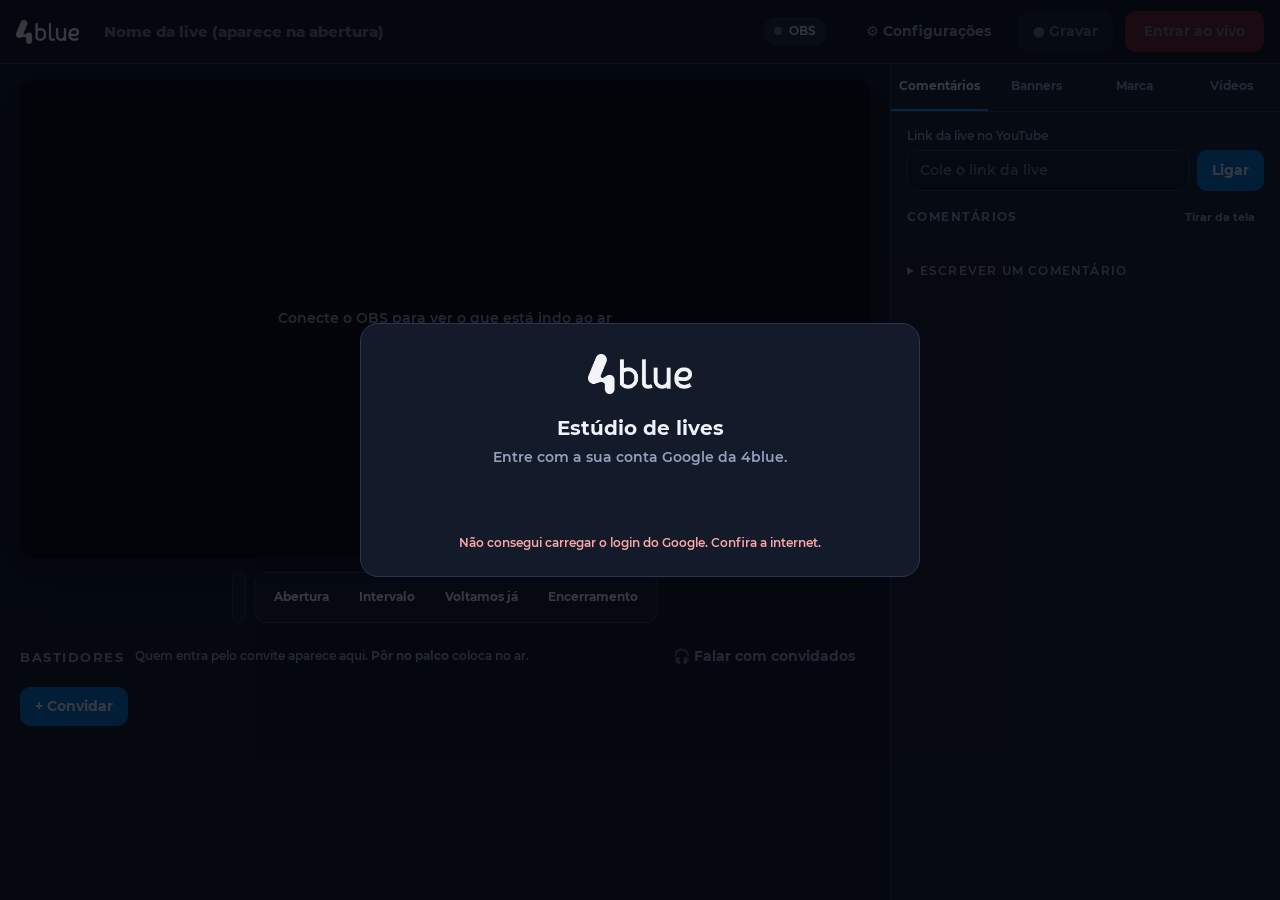
==== index.html @ a88ea900 "Painel novo estilo StreamYard, online com login Google" ====
<!doctype html>
<html lang="pt-BR"><head><meta charset="utf-8">
<meta name="viewport" content="width=device-width,initial-scale=1">
<title>Estúdio 4blue</title>
<style>
@font-face{font-family:Montserrat;font-weight:600;src:url(assets/Montserrat-SemiBold.ttf)}
@font-face{font-family:Montserrat;font-weight:700;src:url(assets/Montserrat-Bold.ttf)}
@font-face{font-family:Montserrat;font-weight:800;src:url(assets/Montserrat-ExtraBold.ttf)}
:root{--bg:#0c111c;--painel:#131a29;--card:#1a2335;--card2:#202b40;--linha:#2a3650;--txt:#eef2fb;--sub:#94a1bd;
  --azul:#0072CE;--ciano:#1998FF;--vivo:#e5383b;--ok:#22c55e;--amarelo:#F6BF00}
*{box-sizing:border-box}
[hidden]{display:none!important}
html,body{height:100%}
body{margin:0;background:var(--bg);color:var(--txt);font:600 14px/1.4 Montserrat,system-ui,sans-serif;display:flex;flex-direction:column}
button,input,select,textarea{font:inherit;color:inherit}
input,select,textarea{background:#0e1524;border:1px solid var(--linha);border-radius:10px;padding:10px 12px;width:100%}
textarea{resize:vertical;min-height:64px}
input:focus,select:focus,textarea:focus{outline:2px solid var(--azul);border-color:transparent}
button{cursor:pointer;border:1px solid var(--linha);background:var(--card2);border-radius:10px;padding:9px 14px;font-weight:700;transition:background .15s,border-color .15s}
button:hover{border-color:var(--ciano)}
button:disabled{opacity:.45;cursor:not-allowed}
.pri{background:var(--azul);border-color:var(--azul)}
.pri:hover{background:#0a80e6}
.fantasma{background:transparent;border-color:transparent;color:var(--sub)}
.fantasma:hover{color:var(--txt);border-color:var(--linha)}
label.rot{display:block;font-size:12px;color:var(--sub);margin:12px 0 5px}
.dica{color:var(--sub);font-size:12px;margin:6px 0 0;font-weight:600}

header{display:flex;align-items:center;gap:12px;padding:10px 16px;border-bottom:1px solid var(--linha);background:#0a0f19}
header img{height:24px}
#titulo{max-width:380px;background:transparent;border-color:transparent;font-weight:800;font-size:15px}
#titulo:hover{border-color:var(--linha)}
.esp{flex:1}
.pill{display:inline-flex;align-items:center;gap:7px;padding:6px 11px;border-radius:99px;background:var(--card);font-size:12px;cursor:default;white-space:nowrap}
.pill i{width:8px;height:8px;border-radius:50%;background:#64748b}
.pill.ok i{background:var(--ok)}.pill.erro i{background:var(--vivo)}
#stats{font-size:12px;color:var(--sub);white-space:nowrap}
#usuario{font-size:12px;color:var(--sub)}
#bVivo{background:var(--vivo);border-color:var(--vivo);padding:10px 18px}
#bVivo.no-ar{background:#3a1216;border-color:var(--vivo);color:#ffc9cb}
#bGravar.on{background:#7c2d12;border-color:#ea580c}

.app{flex:1;display:grid;grid-template-columns:1fr 390px;min-height:0}
@media(max-width:1100px){.app{grid-template-columns:1fr}}
.centro{padding:16px 20px;overflow:auto;display:flex;flex-direction:column;gap:14px;min-width:0}
aside{border-left:1px solid var(--linha);background:var(--painel);display:flex;flex-direction:column;min-height:0}

.palco{position:relative;max-width:1040px;width:100%;margin:0 auto;aspect-ratio:16/9;background:#000;border-radius:14px;overflow:hidden;box-shadow:0 10px 40px rgba(0,0,0,.4);flex:none}
.palco img{width:100%;height:100%;object-fit:contain;display:block}
.palco .vazio{position:absolute;inset:0;display:grid;place-items:center;color:var(--sub);text-align:center;padding:20px}
.palco .tag{position:absolute;top:12px;left:12px;background:rgba(0,0,0,.65);color:#fff;font-size:11px;font-weight:800;letter-spacing:.12em;padding:4px 10px;border-radius:6px}
.palco .tag.vivo{background:var(--vivo)}

.barra{max-width:1040px;width:100%;margin:0 auto;display:flex;gap:8px;flex-wrap:wrap;align-items:stretch;justify-content:center}
.barra .grupo{display:flex;gap:4px;background:var(--painel);padding:6px;border-radius:12px;border:1px solid var(--linha);align-items:stretch}
.lay{display:flex;flex-direction:column;align-items:center;justify-content:center;gap:4px;padding:7px 8px;min-width:70px;font-size:11px;background:transparent;border-color:transparent}
.lay svg{width:34px;height:20px}
.lay svg rect{fill:#6d7d9e}
.lay.sel{background:var(--azul);border-color:var(--azul)}
.lay.sel svg rect{fill:#fff}
.tela-b{font-size:12px;padding:9px 12px;background:transparent;border-color:transparent}
.tela-b.sel{background:var(--vivo);border-color:var(--vivo)}
#bVoltarPalco{background:var(--ok);border-color:var(--ok);color:#052e14}

.bast{max-width:1040px;width:100%;margin:0 auto}
.bast-topo{display:flex;align-items:center;gap:10px;margin-bottom:10px;flex-wrap:wrap}
.bast-topo h2{margin:0;font-size:13px;letter-spacing:.12em;text-transform:uppercase;color:var(--sub)}
.cards{display:grid;grid-template-columns:repeat(4,1fr);gap:12px}
@media(max-width:900px){.cards{grid-template-columns:repeat(2,1fr)}}
.pc{background:var(--card);border:2px solid var(--linha);border-radius:14px;overflow:hidden;display:flex;flex-direction:column}
.pc.no-palco{border-color:var(--vivo)}
.pc .mini{position:relative;aspect-ratio:16/9;background:#070b13;display:grid;place-items:center;color:#4b5875;font-size:12px;text-align:center;padding:6px}
.pc .mini iframe{position:absolute;inset:0;width:100%;height:100%;border:0;pointer-events:none}
.pc .mini .selo{position:absolute;top:8px;left:8px;background:var(--vivo);font-size:10px;font-weight:800;letter-spacing:.1em;padding:3px 8px;border-radius:5px;z-index:1;color:#fff}
.pc .info{padding:10px;display:flex;flex-direction:column;gap:8px}
.pc .nome{display:flex;align-items:center;gap:6px;min-height:22px}
.pc .nome b{flex:1;white-space:nowrap;overflow:hidden;text-overflow:ellipsis}
.pc .nome b.sem{color:var(--sub);font-weight:600}
.pc .med{height:4px;background:#0e1524;border-radius:2px;overflow:hidden}
.pc .med i{display:block;height:100%;width:0;background:var(--ok);transition:width .08s}
.pc .acoes{display:flex;gap:6px}
.pc .acoes .grande{flex:1;padding:9px 8px}
.pc.no-palco .acoes .grande{background:#3a1216;border-color:var(--vivo);color:#ffc9cb}
.ic{padding:8px 10px;min-width:38px}
.ic.mudo{background:#3a1216;border-color:var(--vivo)}

.abas{display:flex;border-bottom:1px solid var(--linha)}
.abas button{flex:1;border:0;border-radius:0;background:transparent;padding:14px 6px;color:var(--sub);font-size:12px;border-bottom:2px solid transparent}
.abas button.sel{color:var(--txt);border-bottom-color:var(--ciano)}
.aba{display:none;padding:16px;overflow:auto;flex:1}
.aba.sel{display:block}
.secao{margin-bottom:22px}
.secao h3{margin:0 0 10px;font-size:12px;letter-spacing:.12em;text-transform:uppercase;color:var(--sub);display:flex;align-items:center;gap:8px}
.secao h3 .esp{flex:1}
.item{background:var(--card);border:1px solid var(--linha);border-radius:12px;padding:10px 12px;margin-bottom:8px;cursor:pointer;display:flex;gap:10px;align-items:center}
.item:hover{border-color:var(--ciano)}
.item.on{border-color:var(--amarelo);background:#2a2410}
.item .t{flex:1;min-width:0}
.item .t b{display:block;white-space:nowrap;overflow:hidden;text-overflow:ellipsis}
.item .t small{color:var(--sub);display:block;overflow:hidden;text-overflow:ellipsis}
.item .t p{margin:2px 0 0;font-weight:600;word-break:break-word}
.item .x{background:transparent;border:0;color:var(--sub);padding:4px 6px}
.item .x:hover{color:var(--vivo)}
.item img{width:32px;height:32px;border-radius:50%;object-fit:cover;flex:none;align-self:flex-start}
.liga{display:flex;align-items:center;gap:10px}
.chave{position:relative;width:42px;height:24px;border-radius:99px;background:#334160;border:0;padding:0;flex:none}
.chave::after{content:"";position:absolute;top:3px;left:3px;width:18px;height:18px;border-radius:50%;background:#fff;transition:left .15s}
.chave.on{background:var(--ok)}
.chave.on::after{left:21px}
.temas{display:grid;grid-template-columns:1fr 1fr;gap:8px}
.tema{height:64px;border-radius:12px;border:2px solid var(--linha);display:flex;align-items:flex-end;padding:8px;font-size:12px}
.tema.sel{border-color:var(--ciano);box-shadow:0 0 0 2px var(--ciano)}
.tema[data-t=azul]{background:linear-gradient(135deg,#004882,#0072CE)}
.tema[data-t=black]{background:linear-gradient(135deg,#000,#2a2110);color:#E8C26A}
.chat{display:flex;flex-direction:column;gap:6px}
.vazio-txt{color:var(--sub);font-size:13px;padding:8px 0;line-height:1.5}

.fundo-modal{position:fixed;inset:0;background:rgba(3,6,12,.78);display:grid;place-items:center;z-index:20;padding:20px}
.modal{background:var(--painel);border:1px solid var(--linha);border-radius:18px;width:min(560px,100%);max-height:90vh;overflow:auto;padding:24px}
.modal h2{margin:0 0 6px;font-size:20px}
.modal .sub{color:var(--sub);margin:0 0 16px}
.modal .rodape{display:flex;gap:8px;justify-content:flex-end;margin-top:18px}
.passos{margin:0 0 14px;padding-left:20px;color:var(--sub)}
.passos li{margin-bottom:6px}
.passos b{color:var(--txt)}
.conv{background:var(--card);border:1px solid var(--linha);border-radius:12px;padding:12px;margin-bottom:10px}
.conv .linha{display:flex;gap:8px;align-items:center}
.conv .linha b{width:96px;flex:none;font-size:12px;color:var(--sub)}
details summary{cursor:pointer;color:var(--sub);font-size:12px;letter-spacing:.1em;text-transform:uppercase;margin:16px 0 8px}
.log{background:#070b13;border-radius:10px;padding:10px;font:12px/1.5 Consolas,monospace;max-height:150px;overflow:auto;color:#9fb3d9;white-space:pre-wrap;margin-top:10px}
.toast{position:fixed;bottom:20px;left:50%;transform:translateX(-50%);background:#111a2c;border:1px solid var(--ciano);padding:11px 18px;border-radius:12px;opacity:0;transition:opacity .25s;pointer-events:none;z-index:30;max-width:90vw}
.toast.on{opacity:1}
.pop{position:fixed;background:var(--painel);border:1px solid var(--linha);border-radius:12px;padding:8px;display:flex;gap:6px;z-index:10;box-shadow:0 10px 30px rgba(0,0,0,.5)}
.login{text-align:center}
.login img{height:40px;margin:6px 0 14px}
#gBotao{display:flex;justify-content:center;margin:18px 0 6px;min-height:44px}
</style></head>
<body>
<header>
  <img src="assets/logo-4blue-branca.png" alt="4blue">
  <input id="titulo" placeholder="Nome da live (aparece na abertura)">
  <span class="esp"></span>
  <span id="stats"></span>
  <span class="pill" id="pObs" title="Conexão com o OBS"><i></i><span>OBS</span></span>
  <span id="usuario"></span>
  <button class="fantasma" id="bConfig" title="Configurações">⚙ Configurações</button>
  <button id="bGravar" disabled>● Gravar</button>
  <button id="bVivo" disabled>Entrar ao vivo</button>
</header>

<div class="app">
  <section class="centro">
    <div class="palco" id="palco"><div class="vazio" id="palcoVazio">Conecte o OBS para ver o que está indo ao ar</div></div>

    <div class="barra">
      <div class="grupo" id="layouts" title="Como as pessoas aparecem na tela"></div>
      <div class="grupo" id="telas">
        <button class="tela-b" id="bVoltarPalco" hidden>◀ Voltar ao palco</button>
        <button class="tela-b" data-tela="ABERTURA">Abertura</button>
        <button class="tela-b" data-tela="INTERVALO">Intervalo</button>
        <button class="tela-b" data-tela="VOLTAMOS">Voltamos já</button>
        <button class="tela-b" data-tela="ENCERRAMENTO">Encerramento</button>
      </div>
    </div>

    <div class="bast">
      <div class="bast-topo">
        <h2>Bastidores</h2>
        <span class="dica" style="margin:0">Quem entra pelo convite aparece aqui. <b>Pôr no palco</b> coloca no ar.</span>
        <span class="esp"></span>
        <button class="fantasma" id="bFalar" title="Abre a sala para conversar com os convidados antes de entrarem">🎧 Falar com convidados</button>
        <button class="pri" id="bConvidar">+ Convidar</button>
      </div>
      <div class="cards" id="cards"></div>
    </div>
  </section>

  <aside>
    <div class="abas" id="abas">
      <button data-aba="aComent" class="sel">Comentários</button>
      <button data-aba="aBanner">Banners</button>
      <button data-aba="aMarca">Marca</button>
      <button data-aba="aMidia">Vídeos</button>
    </div>

    <div class="aba sel" id="aComent">
      <div id="chatConfig">
        <label class="rot" style="margin-top:0">Link da live no YouTube</label>
        <div style="display:flex;gap:8px"><input id="chatLink" placeholder="Cole o link da live"><button class="pri" id="bChat">Ligar</button></div>
        <p class="dica" id="chatStatus"></p>
      </div>
      <div class="secao" style="margin-top:14px">
        <h3>Comentários <span class="esp"></span><button class="fantasma" id="bTirarComent" style="padding:4px 8px;font-size:11px">Tirar da tela</button></h3>
        <div class="chat" id="chat"></div>
      </div>
      <details><summary>Escrever um comentário</summary>
        <input id="mNome" placeholder="Nome">
        <textarea id="mTexto" placeholder="Comentário" style="margin-top:6px"></textarea>
        <button id="bManual" style="margin-top:6px">Mostrar na live</button>
      </details>
    </div>

    <div class="aba" id="aBanner">
      <div class="secao">
        <h3>Nome na tela <span class="esp"></span><button class="fantasma" id="bTirarBanner" style="padding:4px 8px;font-size:11px">Tirar</button></h3>
        <div id="listaBanners"></div>
        <div style="display:flex;gap:6px;margin-top:6px"><input id="nbTitulo" placeholder="Nome ou título"><input id="nbSub" placeholder="Cargo (opcional)"><button id="bAddBanner" title="Adicionar">+</button></div>
        <p class="dica">Clique para mostrar. Clique de novo para tirar.</p>
      </div>
      <div class="secao">
        <h3>Letreiro <span class="esp"></span><button class="chave" id="kLetreiro" title="Mostrar letreiro"></button></h3>
        <textarea id="lTexto" placeholder="Texto que corre na parte de baixo da tela" rows="2"></textarea>
      </div>
      <div class="secao">
        <h3>Chamada com QR code <span class="esp"></span><button class="chave" id="kCta" title="Mostrar chamada"></button></h3>
        <input id="kTitulo" placeholder="Título (ex.: Garanta sua vaga)">
        <input id="kLink" placeholder="Link do QR code (https://...)" style="margin-top:6px">
        <input id="kLinkTexto" placeholder="Link escrito na tela (ex.: 4blue.com.br/oferta)" style="margin-top:6px">
        <input id="kTexto" placeholder="Texto pequeno (ex.: Aponte a câmera do celular)" style="margin-top:6px">
      </div>
    </div>

    <div class="aba" id="aMarca">
      <div class="secao">
        <h3>Tema</h3>
        <div class="temas"><button class="tema" data-t="azul">4blue</button><button class="tema" data-t="black">Black Friday</button></div>
      </div>
      <div class="secao"><div class="liga"><button class="chave" id="kLogo"></button><span>Logo no canto da tela</span></div></div>
      <div class="secao">
        <h3>Abertura</h3>
        <input id="tSub" placeholder="Subtítulo (ex.: Aula ao vivo com Renan Kaminski)">
        <label class="rot">Horário de início (contagem regressiva)</label>
        <input id="tInicio" type="time">
      </div>
      <details><summary>Textos das outras telas</summary>
        <label class="rot">Intervalo</label><input id="tTxtInt" placeholder="Aproveite para pegar uma água. Já voltamos.">
        <label class="rot">Voltamos já</label><input id="tTxtVolt" placeholder="Estamos ajustando a transmissão. Não saia daqui.">
        <label class="rot">Encerramento</label>
        <input id="tFimChapeu" placeholder="Obrigado por assistir">
        <input id="tFimTitulo" placeholder="Até a próxima" style="margin-top:6px">
        <input id="tFimTexto" placeholder="Texto" style="margin-top:6px">
      </details>
    </div>

    <div class="aba" id="aMidia">
      <div class="secao">
        <h3>Vídeos</h3>
        <div id="listaVideos"></div>
        <div style="display:flex;gap:6px;margin-top:6px"><input id="novoVideo" placeholder="Caminho do arquivo (ex.: F:\VIDEOS\vinheta.mp4)"><button id="bAddVideo" title="Adicionar">+</button></div>
        <p class="dica">No Windows: segure <b>Shift</b>, clique com o botão direito no vídeo e escolha <b>Copiar como caminho</b>. Quando o vídeo acaba, a live volta sozinha para o palco.</p>
      </div>
    </div>
  </aside>
</div>

<!-- Login -->
<div class="fundo-modal" id="mLogin" hidden><div class="modal login">
  <img src="assets/logo-4blue-branca.png" alt="4blue">
  <h2>Estúdio de lives</h2>
  <p class="sub">Entre com a sua conta Google da 4blue.</p>
  <div id="gBotao"></div>
  <p class="dica" id="loginErro" style="color:#fca5a5"></p>
</div></div>

<!-- Conectar ao OBS -->
<div class="fundo-modal" id="mConectar" hidden><div class="modal">
  <h2>Conectar ao OBS deste computador</h2>
  <p class="sub">Só na primeira vez em cada computador. Depois o painel conecta sozinho.</p>
  <ol class="passos">
    <li>Abra o <b>OBS</b> neste computador.</li>
    <li>No OBS: <b>Ferramentas → Configurações do servidor WebSocket</b> e marque <b>Habilitar</b>.</li>
    <li>Clique em <b>Mostrar informações de conexão</b>, copie a <b>senha</b> e cole aqui.</li>
  </ol>
  <label class="rot">Senha do OBS</label>
  <input id="cSenha" type="password" autocomplete="off" placeholder="cole a senha aqui">
  <p class="dica" id="conectarErro" style="color:#fca5a5"></p>
  <div class="rodape"><button class="fantasma" data-fechar>Depois</button><button class="pri" id="bConectar">Conectar</button></div>
</div></div>

<!-- Preparar o OBS -->
<div class="fundo-modal" id="mPreparar" hidden><div class="modal">
  <h2>Preparar o OBS</h2>
  <p class="sub" id="prepTexto">Vou criar as cenas, as telas e os filtros de som dentro do OBS. Leva uns segundos.</p>
  <div class="log" id="log" hidden></div>
  <div class="rodape"><button class="fantasma" id="bPrepDepois">Agora não</button><button class="pri" id="bPreparar">Preparar automaticamente</button></div>
</div></div>

<!-- Convidar -->
<div class="fundo-modal" id="mConvidar" hidden><div class="modal">
  <h2>Convidar pessoas</h2>
  <p class="sub">Escreva o nome e copie o convite. A mensagem já vai com o link de entrada e o teste de câmera: é só colar no WhatsApp.</p>
  <div id="listaConv"></div>
  <div class="rodape"><button class="pri" data-fechar>Pronto</button></div>
</div></div>

<!-- Configurações -->
<div class="fundo-modal" id="mConfig" hidden><div class="modal">
  <h2>Configurações</h2>
  <details open><summary>OBS deste computador</summary>
    <label class="rot" style="margin-top:0">Senha do WebSocket</label>
    <div style="display:flex;gap:8px"><input id="cSenha2" type="password" autocomplete="off"><button id="bReconectar">Conectar</button></div>
    <div style="display:flex;gap:8px;margin-top:8px"><input id="cHost" placeholder="127.0.0.1"><input id="cPorta" placeholder="4455" style="max-width:100px"></div>
  </details>
  <details><summary>Sala dos convidados</summary>
    <p class="dica" style="margin-top:0">Gere uma sala nova a cada live. Os convites antigos param de funcionar.</p>
    <div style="display:flex;gap:8px;margin-top:8px"><input id="cSala" placeholder="sala"><input id="cSenhaSala" placeholder="senha"></div>
    <button id="bSorteio" style="margin-top:8px">Gerar sala nova</button>
  </details>
  <details><summary>Avançado</summary>
    <div style="display:flex;gap:8px;flex-wrap:wrap">
      <button id="bRefazer" disabled>Refazer cenas do zero</button>
      <button id="bLinks">Copiar link da sala dos bastidores</button>
    </div>
    <div class="liga" style="margin-top:12px"><button class="chave on" id="kMinis"></button><span>Vídeo dos convidados nos bastidores (desligue se o PC ficar lento)</span></div>
    <div class="liga" style="margin-top:8px"><button class="chave on" id="kPrevia"></button><span>Prévia do que está no ar</span></div>
    <label class="rot" id="rotPasta">Pasta do Estúdio (só quando o painel é aberto do arquivo)</label>
    <input id="cPasta" placeholder="F:\4BLUE\ACESSO CLAUDE IA\ESTUDIO-4BLUE">
  </details>
  <div class="rodape"><button class="fantasma" id="bSair">Sair da conta</button><span class="esp"></span><button class="pri" data-fechar>Fechar</button></div>
</div></div>

<div class="toast" id="toast"></div>
<script src="config.js"></script>
<script src="obs.js"></script>
<script src="montar.js"></script>
<script src="painel.js"></script>
</body></html>
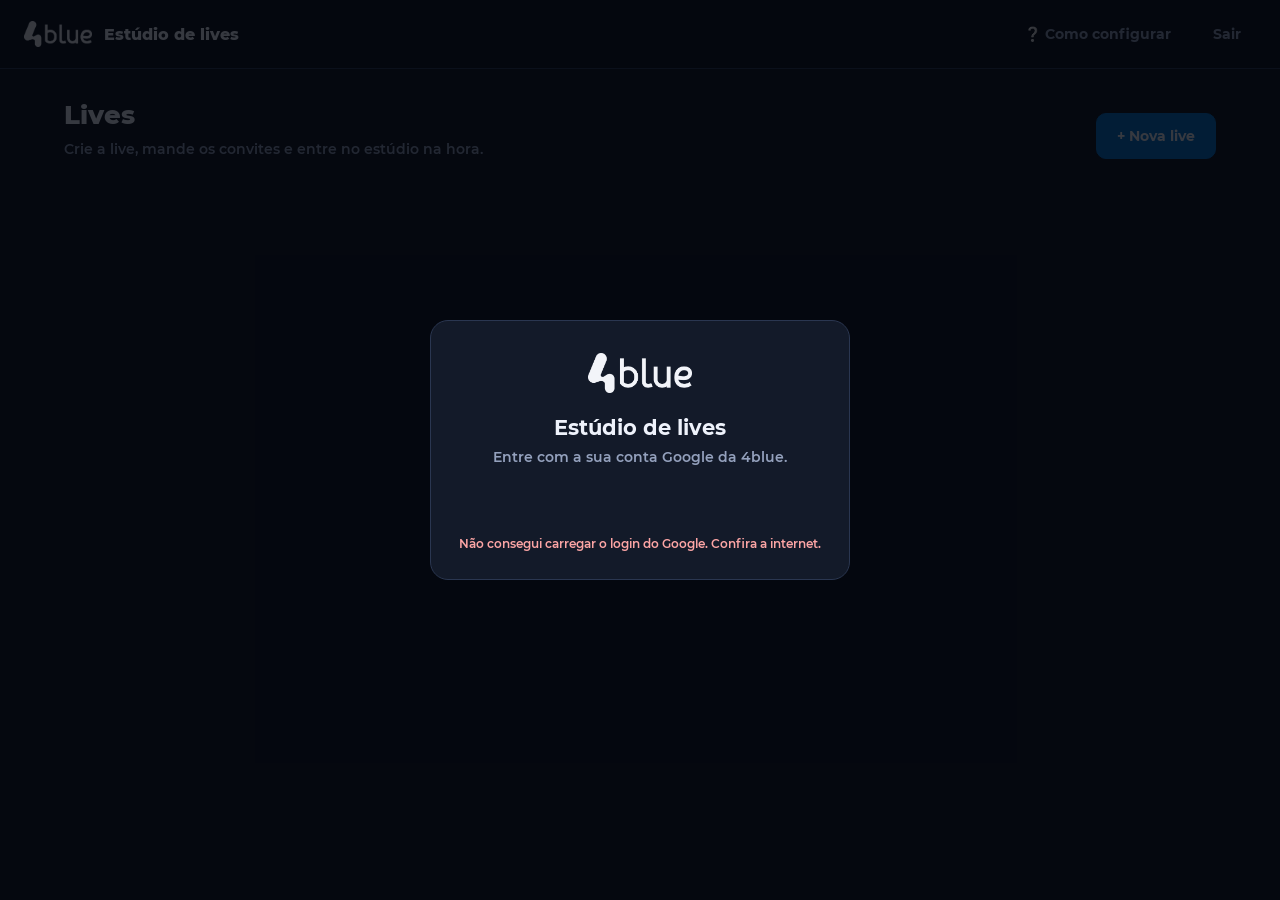
==== commit 86000d06: "Lives em cards, admins, chat com convidados, live gravada, YouTube" ====
--- a/index.html
+++ b/index.html
@@ -1,7 +1,7 @@
 <!doctype html>
 <html lang="pt-BR"><head><meta charset="utf-8">
 <meta name="viewport" content="width=device-width,initial-scale=1">
-<title>Estúdio 4blue</title>
+<title>Estúdio 4blue — lives</title>
 <style>
 @font-face{font-family:Montserrat;font-weight:600;src:url(assets/Montserrat-SemiBold.ttf)}
 @font-face{font-family:Montserrat;font-weight:700;src:url(assets/Montserrat-Bold.ttf)}
@@ -10,127 +10,93 @@
   --azul:#0072CE;--ciano:#1998FF;--vivo:#e5383b;--ok:#22c55e;--amarelo:#F6BF00}
 *{box-sizing:border-box}
 [hidden]{display:none!important}
-html,body{height:100%}
-body{margin:0;background:var(--bg);color:var(--txt);font:600 14px/1.4 Montserrat,system-ui,sans-serif;display:flex;flex-direction:column}
+body{margin:0;background:var(--bg);color:var(--txt);font:600 14px/1.45 Montserrat,system-ui,sans-serif;min-height:100vh}
 button,input,select,textarea{font:inherit;color:inherit}
 input,select,textarea{background:#0e1524;border:1px solid var(--linha);border-radius:10px;padding:10px 12px;width:100%}
-textarea{resize:vertical;min-height:64px}
+textarea{resize:vertical;min-height:70px}
 input:focus,select:focus,textarea:focus{outline:2px solid var(--azul);border-color:transparent}
-button{cursor:pointer;border:1px solid var(--linha);background:var(--card2);border-radius:10px;padding:9px 14px;font-weight:700;transition:background .15s,border-color .15s}
+button{cursor:pointer;border:1px solid var(--linha);background:var(--card2);border-radius:10px;padding:9px 14px;font-weight:700}
 button:hover{border-color:var(--ciano)}
-button:disabled{opacity:.45;cursor:not-allowed}
+button:disabled{opacity:.5;cursor:not-allowed}
 .pri{background:var(--azul);border-color:var(--azul)}
 .pri:hover{background:#0a80e6}
+.perigo{color:#fca5a5}
 .fantasma{background:transparent;border-color:transparent;color:var(--sub)}
 .fantasma:hover{color:var(--txt);border-color:var(--linha)}
-label.rot{display:block;font-size:12px;color:var(--sub);margin:12px 0 5px}
-.dica{color:var(--sub);font-size:12px;margin:6px 0 0;font-weight:600}
-
-header{display:flex;align-items:center;gap:12px;padding:10px 16px;border-bottom:1px solid var(--linha);background:#0a0f19}
-header img{height:24px}
-#titulo{max-width:380px;background:transparent;border-color:transparent;font-weight:800;font-size:15px}
-#titulo:hover{border-color:var(--linha)}
+a{color:var(--ciano)}
+label.rot{display:block;font-size:12px;color:var(--sub);margin:14px 0 5px}
+.dica{color:var(--sub);font-size:12px;margin:6px 0 0}
+.linha{display:flex;gap:8px;align-items:center}
+.linha>*{flex:1}
+.linha>button{flex:none}
+
+header{display:flex;align-items:center;gap:12px;padding:14px 24px;border-bottom:1px solid var(--linha);background:#0a0f19;position:sticky;top:0;z-index:5}
+header img{height:26px}
+header h1{margin:0;font-size:16px;font-weight:800}
 .esp{flex:1}
-.pill{display:inline-flex;align-items:center;gap:7px;padding:6px 11px;border-radius:99px;background:var(--card);font-size:12px;cursor:default;white-space:nowrap}
-.pill i{width:8px;height:8px;border-radius:50%;background:#64748b}
-.pill.ok i{background:var(--ok)}.pill.erro i{background:var(--vivo)}
-#stats{font-size:12px;color:var(--sub);white-space:nowrap}
 #usuario{font-size:12px;color:var(--sub)}
-#bVivo{background:var(--vivo);border-color:var(--vivo);padding:10px 18px}
-#bVivo.no-ar{background:#3a1216;border-color:var(--vivo);color:#ffc9cb}
-#bGravar.on{background:#7c2d12;border-color:#ea580c}
-
-.app{flex:1;display:grid;grid-template-columns:1fr 390px;min-height:0}
-@media(max-width:1100px){.app{grid-template-columns:1fr}}
-.centro{padding:16px 20px;overflow:auto;display:flex;flex-direction:column;gap:14px;min-width:0}
-aside{border-left:1px solid var(--linha);background:var(--painel);display:flex;flex-direction:column;min-height:0}
-
-.palco{position:relative;max-width:1040px;width:100%;margin:0 auto;aspect-ratio:16/9;background:#000;border-radius:14px;overflow:hidden;box-shadow:0 10px 40px rgba(0,0,0,.4);flex:none}
-.palco img{width:100%;height:100%;object-fit:contain;display:block}
-.palco .vazio{position:absolute;inset:0;display:grid;place-items:center;color:var(--sub);text-align:center;padding:20px}
-.palco .tag{position:absolute;top:12px;left:12px;background:rgba(0,0,0,.65);color:#fff;font-size:11px;font-weight:800;letter-spacing:.12em;padding:4px 10px;border-radius:6px}
-.palco .tag.vivo{background:var(--vivo)}
-
-.barra{max-width:1040px;width:100%;margin:0 auto;display:flex;gap:8px;flex-wrap:wrap;align-items:stretch;justify-content:center}
-.barra .grupo{display:flex;gap:4px;background:var(--painel);padding:6px;border-radius:12px;border:1px solid var(--linha);align-items:stretch}
-.lay{display:flex;flex-direction:column;align-items:center;justify-content:center;gap:4px;padding:7px 8px;min-width:70px;font-size:11px;background:transparent;border-color:transparent}
-.lay svg{width:34px;height:20px}
-.lay svg rect{fill:#6d7d9e}
-.lay.sel{background:var(--azul);border-color:var(--azul)}
-.lay.sel svg rect{fill:#fff}
-.tela-b{font-size:12px;padding:9px 12px;background:transparent;border-color:transparent}
-.tela-b.sel{background:var(--vivo);border-color:var(--vivo)}
-#bVoltarPalco{background:var(--ok);border-color:var(--ok);color:#052e14}
-
-.bast{max-width:1040px;width:100%;margin:0 auto}
-.bast-topo{display:flex;align-items:center;gap:10px;margin-bottom:10px;flex-wrap:wrap}
-.bast-topo h2{margin:0;font-size:13px;letter-spacing:.12em;text-transform:uppercase;color:var(--sub)}
-.cards{display:grid;grid-template-columns:repeat(4,1fr);gap:12px}
-@media(max-width:900px){.cards{grid-template-columns:repeat(2,1fr)}}
-.pc{background:var(--card);border:2px solid var(--linha);border-radius:14px;overflow:hidden;display:flex;flex-direction:column}
-.pc.no-palco{border-color:var(--vivo)}
-.pc .mini{position:relative;aspect-ratio:16/9;background:#070b13;display:grid;place-items:center;color:#4b5875;font-size:12px;text-align:center;padding:6px}
-.pc .mini iframe{position:absolute;inset:0;width:100%;height:100%;border:0;pointer-events:none}
-.pc .mini .selo{position:absolute;top:8px;left:8px;background:var(--vivo);font-size:10px;font-weight:800;letter-spacing:.1em;padding:3px 8px;border-radius:5px;z-index:1;color:#fff}
-.pc .info{padding:10px;display:flex;flex-direction:column;gap:8px}
-.pc .nome{display:flex;align-items:center;gap:6px;min-height:22px}
-.pc .nome b{flex:1;white-space:nowrap;overflow:hidden;text-overflow:ellipsis}
-.pc .nome b.sem{color:var(--sub);font-weight:600}
-.pc .med{height:4px;background:#0e1524;border-radius:2px;overflow:hidden}
-.pc .med i{display:block;height:100%;width:0;background:var(--ok);transition:width .08s}
-.pc .acoes{display:flex;gap:6px}
-.pc .acoes .grande{flex:1;padding:9px 8px}
-.pc.no-palco .acoes .grande{background:#3a1216;border-color:var(--vivo);color:#ffc9cb}
-.ic{padding:8px 10px;min-width:38px}
-.ic.mudo{background:#3a1216;border-color:var(--vivo)}
-
-.abas{display:flex;border-bottom:1px solid var(--linha)}
-.abas button{flex:1;border:0;border-radius:0;background:transparent;padding:14px 6px;color:var(--sub);font-size:12px;border-bottom:2px solid transparent}
-.abas button.sel{color:var(--txt);border-bottom-color:var(--ciano)}
-.aba{display:none;padding:16px;overflow:auto;flex:1}
-.aba.sel{display:block}
-.secao{margin-bottom:22px}
-.secao h3{margin:0 0 10px;font-size:12px;letter-spacing:.12em;text-transform:uppercase;color:var(--sub);display:flex;align-items:center;gap:8px}
-.secao h3 .esp{flex:1}
-.item{background:var(--card);border:1px solid var(--linha);border-radius:12px;padding:10px 12px;margin-bottom:8px;cursor:pointer;display:flex;gap:10px;align-items:center}
-.item:hover{border-color:var(--ciano)}
-.item.on{border-color:var(--amarelo);background:#2a2410}
-.item .t{flex:1;min-width:0}
-.item .t b{display:block;white-space:nowrap;overflow:hidden;text-overflow:ellipsis}
-.item .t small{color:var(--sub);display:block;overflow:hidden;text-overflow:ellipsis}
-.item .t p{margin:2px 0 0;font-weight:600;word-break:break-word}
-.item .x{background:transparent;border:0;color:var(--sub);padding:4px 6px}
-.item .x:hover{color:var(--vivo)}
-.item img{width:32px;height:32px;border-radius:50%;object-fit:cover;flex:none;align-self:flex-start}
-.liga{display:flex;align-items:center;gap:10px}
-.chave{position:relative;width:42px;height:24px;border-radius:99px;background:#334160;border:0;padding:0;flex:none}
-.chave::after{content:"";position:absolute;top:3px;left:3px;width:18px;height:18px;border-radius:50%;background:#fff;transition:left .15s}
-.chave.on{background:var(--ok)}
-.chave.on::after{left:21px}
-.temas{display:grid;grid-template-columns:1fr 1fr;gap:8px}
-.tema{height:64px;border-radius:12px;border:2px solid var(--linha);display:flex;align-items:flex-end;padding:8px;font-size:12px}
-.tema.sel{border-color:var(--ciano);box-shadow:0 0 0 2px var(--ciano)}
-.tema[data-t=azul]{background:linear-gradient(135deg,#004882,#0072CE)}
-.tema[data-t=black]{background:linear-gradient(135deg,#000,#2a2110);color:#E8C26A}
-.chat{display:flex;flex-direction:column;gap:6px}
-.vazio-txt{color:var(--sub);font-size:13px;padding:8px 0;line-height:1.5}
+main{max-width:1200px;margin:0 auto;padding:28px 24px 60px}
+.topo{display:flex;align-items:flex-end;gap:16px;margin-bottom:22px;flex-wrap:wrap}
+.topo h2{margin:0;font-size:26px;font-weight:800}
+.topo p{margin:4px 0 0;color:var(--sub)}
+.grade{display:grid;grid-template-columns:repeat(auto-fill,minmax(330px,1fr));gap:16px}
+.card{background:var(--card);border:1px solid var(--linha);border-radius:16px;overflow:hidden;display:flex;flex-direction:column}
+.card .capa{height:96px;padding:14px 16px;display:flex;flex-direction:column;justify-content:space-between;background:linear-gradient(135deg,#004882,#0072CE)}
+.card .capa.black{background:linear-gradient(135deg,#000,#2a2110)}
+.card .capa.gravada{background:linear-gradient(135deg,#1f2937,#4b5563)}
+.tags{display:flex;gap:6px;flex-wrap:wrap}
+.tag{font-size:10px;font-weight:800;letter-spacing:.08em;text-transform:uppercase;padding:3px 8px;border-radius:6px;background:rgba(0,0,0,.35)}
+.tag.hoje{background:var(--amarelo);color:#1b1400}
+.tag.vivo{background:var(--vivo)}
+.tag.fim{background:rgba(255,255,255,.15)}
+.card .quando{font-size:13px;font-weight:700}
+.card .corpo{padding:14px 16px;flex:1;display:flex;flex-direction:column;gap:10px}
+.card h3{margin:0;font-size:17px;line-height:1.25}
+.pessoas{display:flex;gap:6px;flex-wrap:wrap}
+.pessoa{font-size:12px;background:var(--card2);border-radius:99px;padding:3px 10px;color:var(--sub)}
+.yt{font-size:12px;color:var(--sub);display:flex;gap:6px;align-items:center;flex-wrap:wrap}
+.card .acoes{display:flex;gap:8px;padding:0 16px 16px;flex-wrap:wrap}
+.card .acoes .entrar{flex:1}
+.card .acoes .entrar button{color:#fff}
+.vazio{border:2px dashed var(--linha);border-radius:16px;padding:40px;text-align:center;color:var(--sub)}
+.secao-t{margin:34px 0 12px;font-size:12px;letter-spacing:.12em;text-transform:uppercase;color:var(--sub)}
 
 .fundo-modal{position:fixed;inset:0;background:rgba(3,6,12,.78);display:grid;place-items:center;z-index:20;padding:20px}
-.modal{background:var(--painel);border:1px solid var(--linha);border-radius:18px;width:min(560px,100%);max-height:90vh;overflow:auto;padding:24px}
-.modal h2{margin:0 0 6px;font-size:20px}
-.modal .sub{color:var(--sub);margin:0 0 16px}
-.modal .rodape{display:flex;gap:8px;justify-content:flex-end;margin-top:18px}
-.passos{margin:0 0 14px;padding-left:20px;color:var(--sub)}
-.passos li{margin-bottom:6px}
-.passos b{color:var(--txt)}
-.conv{background:var(--card);border:1px solid var(--linha);border-radius:12px;padding:12px;margin-bottom:10px}
-.conv .linha{display:flex;gap:8px;align-items:center}
-.conv .linha b{width:96px;flex:none;font-size:12px;color:var(--sub)}
-details summary{cursor:pointer;color:var(--sub);font-size:12px;letter-spacing:.1em;text-transform:uppercase;margin:16px 0 8px}
-.log{background:#070b13;border-radius:10px;padding:10px;font:12px/1.5 Consolas,monospace;max-height:150px;overflow:auto;color:#9fb3d9;white-space:pre-wrap;margin-top:10px}
+.modal{background:var(--painel);border:1px solid var(--linha);border-radius:18px;width:min(640px,100%);max-height:92vh;overflow:auto;padding:26px}
+.modal h2{margin:0 0 4px;font-size:21px}
+.modal .sub{color:var(--sub);margin:0 0 10px}
+.modal .rodape{display:flex;gap:8px;justify-content:flex-end;margin-top:22px;align-items:center}
+.tipos{display:grid;grid-template-columns:1fr 1fr;gap:10px}
+.tipo{border:2px solid var(--linha);border-radius:14px;padding:14px;text-align:left;background:var(--card)}
+.tipo b{display:block;margin-bottom:4px}
+.tipo span{color:var(--sub);font-size:12px;font-weight:600}
+.tipo.sel{border-color:var(--ciano);background:#13284a}
+.vaga{display:grid;grid-template-columns:90px 1fr 1fr;gap:8px;align-items:center;margin-bottom:8px}
+.vaga b{font-size:12px;color:var(--sub)}
+.chk{display:flex;gap:10px;align-items:flex-start;margin-top:12px;cursor:pointer}
+.chk input{width:18px;height:18px;margin-top:2px;flex:none;accent-color:var(--azul)}
+.adm{display:flex;gap:10px;align-items:center;padding:10px 0;border-bottom:1px solid var(--linha)}
+.adm .t{flex:1;min-width:0}
+.adm small{color:var(--sub);display:block}
+.adm select{width:auto}
+.caixa{background:var(--card);border:1px solid var(--linha);border-radius:12px;padding:14px;margin-top:10px}
+.conv{display:flex;gap:8px;align-items:center;padding:10px 0;border-bottom:1px solid var(--linha)}
+.conv .t{flex:1}
+.conv small{color:var(--sub);display:block}
+
+/* guia */
+.guia-passos{display:flex;gap:6px;margin:14px 0 18px}
+.guia-passos i{flex:1;height:4px;border-radius:2px;background:var(--linha)}
+.guia-passos i.on{background:var(--ciano)}
+.guia h3{margin:0 0 8px;font-size:18px}
+.guia ol,.guia ul{padding-left:20px;color:var(--sub);margin:8px 0}
+.guia li{margin-bottom:7px}
+.guia b{color:var(--txt)}
+.guia .ilus{background:var(--card);border:1px solid var(--linha);border-radius:12px;padding:12px 14px;margin:12px 0;font-size:13px;color:var(--sub)}
+kbd{background:#0e1524;border:1px solid var(--linha);border-radius:5px;padding:1px 6px;font-size:12px;color:var(--txt)}
+
 .toast{position:fixed;bottom:20px;left:50%;transform:translateX(-50%);background:#111a2c;border:1px solid var(--ciano);padding:11px 18px;border-radius:12px;opacity:0;transition:opacity .25s;pointer-events:none;z-index:30;max-width:90vw}
 .toast.on{opacity:1}
-.pop{position:fixed;background:var(--painel);border:1px solid var(--linha);border-radius:12px;padding:8px;display:flex;gap:6px;z-index:10;box-shadow:0 10px 30px rgba(0,0,0,.5)}
 .login{text-align:center}
 .login img{height:40px;margin:6px 0 14px}
 #gBotao{display:flex;justify-content:center;margin:18px 0 6px;min-height:44px}
@@ -138,123 +104,27 @@
 <body>
 <header>
   <img src="assets/logo-4blue-branca.png" alt="4blue">
-  <input id="titulo" placeholder="Nome da live (aparece na abertura)">
+  <h1>Estúdio de lives</h1>
   <span class="esp"></span>
-  <span id="stats"></span>
-  <span class="pill" id="pObs" title="Conexão com o OBS"><i></i><span>OBS</span></span>
   <span id="usuario"></span>
-  <button class="fantasma" id="bConfig" title="Configurações">⚙ Configurações</button>
-  <button id="bGravar" disabled>● Gravar</button>
-  <button id="bVivo" disabled>Entrar ao vivo</button>
+  <button class="fantasma" id="bGuia">❔ Como configurar</button>
+  <button class="fantasma" id="bAdmins" hidden>👥 Admins</button>
+  <button class="fantasma" id="bSair">Sair</button>
 </header>
 
-<div class="app">
-  <section class="centro">
-    <div class="palco" id="palco"><div class="vazio" id="palcoVazio">Conecte o OBS para ver o que está indo ao ar</div></div>
-
-    <div class="barra">
-      <div class="grupo" id="layouts" title="Como as pessoas aparecem na tela"></div>
-      <div class="grupo" id="telas">
-        <button class="tela-b" id="bVoltarPalco" hidden>◀ Voltar ao palco</button>
-        <button class="tela-b" data-tela="ABERTURA">Abertura</button>
-        <button class="tela-b" data-tela="INTERVALO">Intervalo</button>
-        <button class="tela-b" data-tela="VOLTAMOS">Voltamos já</button>
-        <button class="tela-b" data-tela="ENCERRAMENTO">Encerramento</button>
-      </div>
-    </div>
-
-    <div class="bast">
-      <div class="bast-topo">
-        <h2>Bastidores</h2>
-        <span class="dica" style="margin:0">Quem entra pelo convite aparece aqui. <b>Pôr no palco</b> coloca no ar.</span>
-        <span class="esp"></span>
-        <button class="fantasma" id="bFalar" title="Abre a sala para conversar com os convidados antes de entrarem">🎧 Falar com convidados</button>
-        <button class="pri" id="bConvidar">+ Convidar</button>
-      </div>
-      <div class="cards" id="cards"></div>
-    </div>
-  </section>
-
-  <aside>
-    <div class="abas" id="abas">
-      <button data-aba="aComent" class="sel">Comentários</button>
-      <button data-aba="aBanner">Banners</button>
-      <button data-aba="aMarca">Marca</button>
-      <button data-aba="aMidia">Vídeos</button>
-    </div>
-
-    <div class="aba sel" id="aComent">
-      <div id="chatConfig">
-        <label class="rot" style="margin-top:0">Link da live no YouTube</label>
-        <div style="display:flex;gap:8px"><input id="chatLink" placeholder="Cole o link da live"><button class="pri" id="bChat">Ligar</button></div>
-        <p class="dica" id="chatStatus"></p>
-      </div>
-      <div class="secao" style="margin-top:14px">
-        <h3>Comentários <span class="esp"></span><button class="fantasma" id="bTirarComent" style="padding:4px 8px;font-size:11px">Tirar da tela</button></h3>
-        <div class="chat" id="chat"></div>
-      </div>
-      <details><summary>Escrever um comentário</summary>
-        <input id="mNome" placeholder="Nome">
-        <textarea id="mTexto" placeholder="Comentário" style="margin-top:6px"></textarea>
-        <button id="bManual" style="margin-top:6px">Mostrar na live</button>
-      </details>
-    </div>
-
-    <div class="aba" id="aBanner">
-      <div class="secao">
-        <h3>Nome na tela <span class="esp"></span><button class="fantasma" id="bTirarBanner" style="padding:4px 8px;font-size:11px">Tirar</button></h3>
-        <div id="listaBanners"></div>
-        <div style="display:flex;gap:6px;margin-top:6px"><input id="nbTitulo" placeholder="Nome ou título"><input id="nbSub" placeholder="Cargo (opcional)"><button id="bAddBanner" title="Adicionar">+</button></div>
-        <p class="dica">Clique para mostrar. Clique de novo para tirar.</p>
-      </div>
-      <div class="secao">
-        <h3>Letreiro <span class="esp"></span><button class="chave" id="kLetreiro" title="Mostrar letreiro"></button></h3>
-        <textarea id="lTexto" placeholder="Texto que corre na parte de baixo da tela" rows="2"></textarea>
-      </div>
-      <div class="secao">
-        <h3>Chamada com QR code <span class="esp"></span><button class="chave" id="kCta" title="Mostrar chamada"></button></h3>
-        <input id="kTitulo" placeholder="Título (ex.: Garanta sua vaga)">
-        <input id="kLink" placeholder="Link do QR code (https://...)" style="margin-top:6px">
-        <input id="kLinkTexto" placeholder="Link escrito na tela (ex.: 4blue.com.br/oferta)" style="margin-top:6px">
-        <input id="kTexto" placeholder="Texto pequeno (ex.: Aponte a câmera do celular)" style="margin-top:6px">
-      </div>
-    </div>
-
-    <div class="aba" id="aMarca">
-      <div class="secao">
-        <h3>Tema</h3>
-        <div class="temas"><button class="tema" data-t="azul">4blue</button><button class="tema" data-t="black">Black Friday</button></div>
-      </div>
-      <div class="secao"><div class="liga"><button class="chave" id="kLogo"></button><span>Logo no canto da tela</span></div></div>
-      <div class="secao">
-        <h3>Abertura</h3>
-        <input id="tSub" placeholder="Subtítulo (ex.: Aula ao vivo com Renan Kaminski)">
-        <label class="rot">Horário de início (contagem regressiva)</label>
-        <input id="tInicio" type="time">
-      </div>
-      <details><summary>Textos das outras telas</summary>
-        <label class="rot">Intervalo</label><input id="tTxtInt" placeholder="Aproveite para pegar uma água. Já voltamos.">
-        <label class="rot">Voltamos já</label><input id="tTxtVolt" placeholder="Estamos ajustando a transmissão. Não saia daqui.">
-        <label class="rot">Encerramento</label>
-        <input id="tFimChapeu" placeholder="Obrigado por assistir">
-        <input id="tFimTitulo" placeholder="Até a próxima" style="margin-top:6px">
-        <input id="tFimTexto" placeholder="Texto" style="margin-top:6px">
-      </details>
-    </div>
-
-    <div class="aba" id="aMidia">
-      <div class="secao">
-        <h3>Vídeos</h3>
-        <div id="listaVideos"></div>
-        <div style="display:flex;gap:6px;margin-top:6px"><input id="novoVideo" placeholder="Caminho do arquivo (ex.: F:\VIDEOS\vinheta.mp4)"><button id="bAddVideo" title="Adicionar">+</button></div>
-        <p class="dica">No Windows: segure <b>Shift</b>, clique com o botão direito no vídeo e escolha <b>Copiar como caminho</b>. Quando o vídeo acaba, a live volta sozinha para o palco.</p>
-      </div>
-    </div>
-  </aside>
-</div>
+<main>
+  <div class="topo">
+    <div><h2>Lives</h2><p>Crie a live, mande os convites e entre no estúdio na hora.</p></div>
+    <span class="esp"></span>
+    <button class="pri" id="bNova" style="padding:12px 20px">+ Nova live</button>
+  </div>
+  <div id="proximas" class="grade"></div>
+  <div class="secao-t" id="tPassadas" hidden>Já aconteceram</div>
+  <div id="passadas" class="grade"></div>
+</main>
 
 <!-- Login -->
-<div class="fundo-modal" id="mLogin" hidden><div class="modal login">
+<div class="fundo-modal" id="mLogin" hidden><div class="modal login" style="width:min(420px,100%)">
   <img src="assets/logo-4blue-branca.png" alt="4blue">
   <h2>Estúdio de lives</h2>
   <p class="sub">Entre com a sua conta Google da 4blue.</p>
@@ -262,66 +132,97 @@
   <p class="dica" id="loginErro" style="color:#fca5a5"></p>
 </div></div>
 
-<!-- Conectar ao OBS -->
-<div class="fundo-modal" id="mConectar" hidden><div class="modal">
-  <h2>Conectar ao OBS deste computador</h2>
-  <p class="sub">Só na primeira vez em cada computador. Depois o painel conecta sozinho.</p>
-  <ol class="passos">
-    <li>Abra o <b>OBS</b> neste computador.</li>
-    <li>No OBS: <b>Ferramentas → Configurações do servidor WebSocket</b> e marque <b>Habilitar</b>.</li>
-    <li>Clique em <b>Mostrar informações de conexão</b>, copie a <b>senha</b> e cole aqui.</li>
-  </ol>
-  <label class="rot">Senha do OBS</label>
-  <input id="cSenha" type="password" autocomplete="off" placeholder="cole a senha aqui">
-  <p class="dica" id="conectarErro" style="color:#fca5a5"></p>
-  <div class="rodape"><button class="fantasma" data-fechar>Depois</button><button class="pri" id="bConectar">Conectar</button></div>
-</div></div>
-
-<!-- Preparar o OBS -->
-<div class="fundo-modal" id="mPreparar" hidden><div class="modal">
-  <h2>Preparar o OBS</h2>
-  <p class="sub" id="prepTexto">Vou criar as cenas, as telas e os filtros de som dentro do OBS. Leva uns segundos.</p>
-  <div class="log" id="log" hidden></div>
-  <div class="rodape"><button class="fantasma" id="bPrepDepois">Agora não</button><button class="pri" id="bPreparar">Preparar automaticamente</button></div>
-</div></div>
-
-<!-- Convidar -->
-<div class="fundo-modal" id="mConvidar" hidden><div class="modal">
-  <h2>Convidar pessoas</h2>
-  <p class="sub">Escreva o nome e copie o convite. A mensagem já vai com o link de entrada e o teste de câmera: é só colar no WhatsApp.</p>
+<!-- Nova / editar live -->
+<div class="fundo-modal" id="mLive" hidden><div class="modal">
+  <h2 id="lTituloModal">Nova live</h2>
+  <p class="sub">Dá para mudar tudo depois.</p>
+  <label class="rot">Título</label>
+  <input id="fTitulo" maxlength="100" placeholder="Ex.: Workshop Precificação Descomplicada" autocomplete="off">
+  <div class="linha" style="margin-top:0">
+    <div><label class="rot">Data</label><input id="fData" type="date"></div>
+    <div><label class="rot">Hora</label><input id="fHora" type="time"></div>
+  </div>
+  <label class="rot">Tipo</label>
+  <div class="tipos">
+    <button class="tipo" data-tipo="convidados"><b>🎙 Ao vivo</b><span>Apresentadores e convidados pela câmera, com tela compartilhada.</span></button>
+    <button class="tipo" data-tipo="gravada"><b>🎬 Vídeo gravado</b><span>Roda um vídeo como se fosse ao vivo, com contagem, logo e comentários.</span></button>
+  </div>
+
+  <div id="blocoConv">
+    <label class="rot">Quem vai participar (dá para completar depois)</label>
+    <div class="vaga"><b>Pessoa 1</b><input data-nome="c1" placeholder="Nome" autocomplete="off"><input data-cargo="c1" placeholder="Cargo (aparece na tela)" autocomplete="off"></div>
+    <div class="vaga"><b>Pessoa 2</b><input data-nome="c2" placeholder="Nome" autocomplete="off"><input data-cargo="c2" placeholder="Cargo" autocomplete="off"></div>
+    <div class="vaga"><b>Pessoa 3</b><input data-nome="c3" placeholder="Nome" autocomplete="off"><input data-cargo="c3" placeholder="Cargo" autocomplete="off"></div>
+    <div class="vaga"><b>Tela</b><input data-nome="tela" placeholder="Quem vai mostrar slides" autocomplete="off"><span></span></div>
+  </div>
+  <div id="blocoGravada" hidden>
+    <label class="rot">Vídeo (caminho do arquivo no PC que vai transmitir)</label>
+    <input id="fVideo" placeholder="Ex.: F:\LIVES\aula-gravada.mp4" autocomplete="off">
+    <p class="dica">No Windows: Shift + botão direito no arquivo → <b>Copiar como caminho</b>.</p>
+    <label class="chk"><input type="checkbox" id="fAuto" checked><span>Começar sozinho no horário (o estúdio precisa estar aberto no PC que transmite)</span></label>
+    <label class="chk"><input type="checkbox" id="fEncerrar" checked><span>Quando o vídeo acabar, mostrar o encerramento e terminar a live</span></label>
+  </div>
+
+  <details style="margin-top:16px"><summary style="cursor:pointer;color:var(--sub);font-size:12px;letter-spacing:.1em;text-transform:uppercase">Mais opções</summary>
+    <label class="rot">Descrição (vai para o YouTube)</label>
+    <textarea id="fDesc" maxlength="1500"></textarea>
+    <div class="linha">
+      <div><label class="rot">Quem pode ver no YouTube</label>
+        <select id="fPriv"><option value="public">Pública</option><option value="unlisted">Não listada</option><option value="private">Privada</option></select></div>
+      <div><label class="rot">Visual</label>
+        <select id="fTema"><option value="azul">4blue (azul)</option><option value="black">Black Friday</option></select></div>
+    </div>
+    <label class="rot">Subtítulo da tela de abertura</label>
+    <input id="fSub" placeholder="Ex.: Aula ao vivo com Renan Kaminski" autocomplete="off">
+  </details>
+
+  <label class="chk" id="rotYt"><input type="checkbox" id="fYt"><span id="txtYt">Criar a live no YouTube agora</span></label>
+  <div class="rodape">
+    <button class="fantasma perigo" id="bApagar" hidden>Apagar live</button>
+    <span class="esp"></span>
+    <button class="fantasma" data-fechar>Cancelar</button>
+    <button class="pri" id="bSalvar">Criar live</button>
+  </div>
+</div></div>
+
+<!-- Convites e YouTube de uma live -->
+<div class="fundo-modal" id="mConv" hidden><div class="modal">
+  <h2>Convites</h2>
+  <p class="sub" id="convTitulo"></p>
   <div id="listaConv"></div>
+  <div class="caixa" id="caixaYt"></div>
   <div class="rodape"><button class="pri" data-fechar>Pronto</button></div>
 </div></div>
 
-<!-- Configurações -->
-<div class="fundo-modal" id="mConfig" hidden><div class="modal">
-  <h2>Configurações</h2>
-  <details open><summary>OBS deste computador</summary>
-    <label class="rot" style="margin-top:0">Senha do WebSocket</label>
-    <div style="display:flex;gap:8px"><input id="cSenha2" type="password" autocomplete="off"><button id="bReconectar">Conectar</button></div>
-    <div style="display:flex;gap:8px;margin-top:8px"><input id="cHost" placeholder="127.0.0.1"><input id="cPorta" placeholder="4455" style="max-width:100px"></div>
-  </details>
-  <details><summary>Sala dos convidados</summary>
-    <p class="dica" style="margin-top:0">Gere uma sala nova a cada live. Os convites antigos param de funcionar.</p>
-    <div style="display:flex;gap:8px;margin-top:8px"><input id="cSala" placeholder="sala"><input id="cSenhaSala" placeholder="senha"></div>
-    <button id="bSorteio" style="margin-top:8px">Gerar sala nova</button>
-  </details>
-  <details><summary>Avançado</summary>
-    <div style="display:flex;gap:8px;flex-wrap:wrap">
-      <button id="bRefazer" disabled>Refazer cenas do zero</button>
-      <button id="bLinks">Copiar link da sala dos bastidores</button>
-    </div>
-    <div class="liga" style="margin-top:12px"><button class="chave on" id="kMinis"></button><span>Vídeo dos convidados nos bastidores (desligue se o PC ficar lento)</span></div>
-    <div class="liga" style="margin-top:8px"><button class="chave on" id="kPrevia"></button><span>Prévia do que está no ar</span></div>
-    <label class="rot" id="rotPasta">Pasta do Estúdio (só quando o painel é aberto do arquivo)</label>
-    <input id="cPasta" placeholder="F:\4BLUE\ACESSO CLAUDE IA\ESTUDIO-4BLUE">
-  </details>
-  <div class="rodape"><button class="fantasma" id="bSair">Sair da conta</button><span class="esp"></span><button class="pri" data-fechar>Fechar</button></div>
+<!-- Admins -->
+<div class="fundo-modal" id="mAdmins" hidden><div class="modal">
+  <h2>Quem pode usar o Estúdio</h2>
+  <p class="sub"><b>Admin</b> cria lives e libera pessoas. <b>Operador</b> cria lives e opera o estúdio.</p>
+  <div id="listaAdmins"></div>
+  <div class="linha" style="margin-top:14px">
+    <input id="aEmail" placeholder="nome@4blue.com.br" autocomplete="off">
+    <select id="aPapel" style="max-width:140px"><option value="operador">Operador</option><option value="admin">Admin</option></select>
+    <button class="pri" id="bAddAdmin">Liberar</button>
+  </div>
+  <h2 style="margin-top:26px;font-size:17px">Canal do YouTube</h2>
+  <div id="ytStatus" class="caixa">Carregando…</div>
+  <div class="rodape"><button class="pri" data-fechar>Fechar</button></div>
+</div></div>
+
+<!-- Guia de configuração -->
+<div class="fundo-modal" id="mGuia" hidden><div class="modal guia">
+  <div class="guia-passos" id="guiaBarra"></div>
+  <div id="guiaConteudo"></div>
+  <div class="rodape">
+    <button class="fantasma" id="gPular">Pular</button>
+    <span class="esp"></span>
+    <button id="gVoltar">Voltar</button>
+    <button class="pri" id="gProx">Próximo</button>
+  </div>
 </div></div>
 
 <div class="toast" id="toast"></div>
 <script src="config.js"></script>
-<script src="obs.js"></script>
-<script src="montar.js"></script>
-<script src="painel.js"></script>
+<script src="api.js"></script>
+<script src="inicio.js"></script>
 </body></html>
